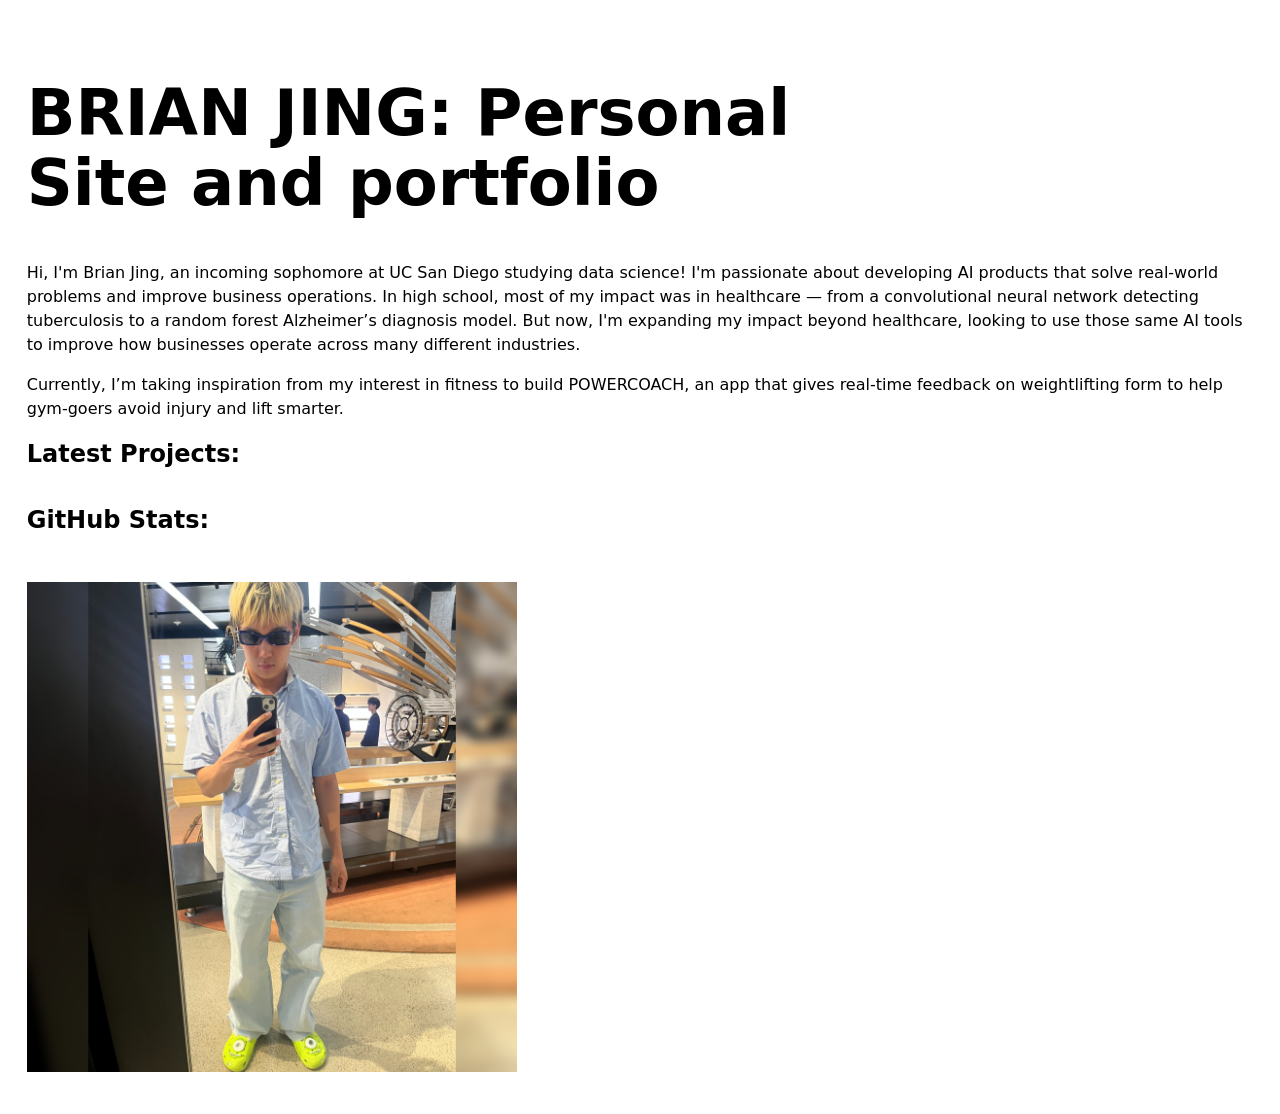
==== index.html @ 596fed6f "Add files via upload" ====
<!DOCTYPE html>
<html lang="en">
<head>
    <meta charset="UTF-8">
    <meta name="viewport" content="width=device-width, initial-scale=1.0">
    <title>Brian Jing's Portfolio</title>
    <link rel="stylesheet" href="style.css">

    <style>
    img.pfp {
        height: 40%;
        width: 40%;
    }
    </style>
</head>
<body>
    <h1>BRIAN JING: Personal Site and portfolio</h1>
    <p>Hi, I'm Brian Jing, an incoming sophomore at UC San Diego studying data science! I'm passionate about developing AI products that solve real-world problems and improve business operations. In high school, most of my impact was in healthcare — from a convolutional neural network detecting tuberculosis to a random forest Alzheimer’s diagnosis model. But now, I'm expanding my impact beyond healthcare, looking to use those same AI tools to improve how businesses operate across many different industries.</p>
    <p>Currently, I’m taking inspiration from my interest in fitness to build POWERCOACH, an app that gives real-time feedback on weightlifting form to help gym-goers avoid injury and lift smarter.</p>
    <h2>Latest Projects:</h2>
    <div class="projects">
    </div>
    <h2>GitHub Stats:</h2>
    <div id="profile-stats">
        <dl></dl>
    </div>
    <img class="pfp" src="images/selfie.png" alt="selfie">
<!-- <script type="module" src="https://brianjjing.github.io/dsc106-lab05/global.js?v=2"></script> -->
<script src="https://brianjjing.github.io/dsc106-lab05/index.js" type="module" defer></script>
</body>
</html>
---- style.css ----
h1, h2, h3, h4, h5, h6 {
  line-height: 1.1; 
  text-wrap: balance; 
}
h1 {
  font-size: 400%; 
}

:root {
  color-scheme: light dark;
  --color-accent: oklch(67% 67% 67);
}

img {
  max-width: 100%;
  height: auto; /* Ensure this is in your style.css */
}

body {
  font: 100%/1.5 system-ui;
  max-width: 135ch;
  margin-inline: auto;
  padding: 1.67rem;
  accent-color: var(--color-accent);
}

input,
textarea,
button {
  font: inherit;
}

form {
  display: grid;
  grid-template-columns: auto 1fr;
  gap: 1em;
}


label {
  display: grid;
  grid-template-columns: subgrid;
  grid-column: 1 / -1;
}

textarea,
button {
  grid-column: 1 / -1; 
}

button {
  justify-self: center;
  padding: 0.5em 1em;
  background-color: var(--color-accent);
  color: white;
  border: none;
  border-radius: 4px;
  cursor: pointer;
}


nav ul {
  display: contents;
}
nav li {
  display: contents;
}
nav {
  --border-color: oklch(50% 10% 200 / 40%);
  display: flex;
  margin-bottom: 2em;
  border-bottom: 1px solid oklch(67% 15% 200);
}
nav a {
  flex: 1;
  text-decoration: none;
  color: inherit;
  text-align: center;
  padding: 0.5em; 
}
nav a.current {
  border-bottom-style: solid;
  border-bottom-width: 0.4em;
  border-bottom-color: var(--border-color);
  padding-bottom: 0.1em;
}
nav a:hover {
  background-color: color-mix(in oklch, var(--color-accent), canvas 85%);
  border-bottom-style: solid;
  border-bottom-width: 0.4em;
  border-bottom-color: var(--color-accent);
  padding-bottom: 0.1em;
}


/* Projects part: */
.projects {
  display: grid;
  grid-template-columns: repeat(auto-fit, minmax(15em, 1fr));
  gap: 1em;
}

.projects-year-text {
  font-family: Baskerville, "Baskerville Old Face", "Hoefler Text", Georgia, serif; 
  font-variant-numeric: oldstyle-nums;
  line-height: 1.5; 
}

#projects-pie-plot {
  max-width: 20em;
  margin-block: 2em;

  overflow: visible;
}

.swatch {
  display: inline-block;
  width: 1em;            /* width of the color box */
  aspect-ratio: 1 / 1;   /* ensures it's a perfect square */
  background-color: var(--color-accent);
  border-radius: 0.25em; /* slight rounding; use 50% for a circle */
  margin-right: 0.5em;   /* space between the swatch and the text */
  vertical-align: middle;
}

.legend {
  flex: 1;
  display: grid;
  grid-template-columns: repeat(auto-fill, minmax(9em, 1fr));
  gap: 0.5em;
  list-style: none;
  padding: 0;
  margin: 1em 0;
}

.legend li {
  display: flex;
  align-items: center;
  gap: 0.3em;
  font-size: 0.9em;
}

.container {
  display: flex;
  align-items: center;
  justify-content: center;
  gap: 2rem;
  padding: 1rem;
  border-radius: 8px;
  width: 100%;
  max-width: 800px;
  margin: 0 auto;
}

svg {
  path {
    transition: 300ms;
    cursor: pointer;
  }

  &:has(path:hover) {
    path:not(:hover) {
      opacity: 0.5;
    }
  } 
}

.selected {
  --color: oklch(60% 45% 0) !important;

  &:is(path) {
    fill: var(--color);
  }

  &:is(path) {
    fill: var(--color);
  }
}

/* Color Scheme: */

.color-scheme {
  position: absolute;
  top: 1rem;
  right: 1rem;
  font-size: 0.8rem;
}
.color-scheme select {
  margin-left: 0.5em;
  border-radius: 0.3em;
  background: transparent;
  color: inherit;
  border: 1px solid currentColor;
}


/* Profile stats */
#profile-stats {
  margin-top: 2rem;
  text-align: center;
}

#profile-stats dl {
  display: grid;
  grid-template-columns: repeat(4, 1fr);
  gap: 0.5rem;
  justify-items: center;
  margin-top: 1rem;
}

#profile-stats dt {
  grid-row: 1;
  font-weight: bold;
}

#profile-stats dd {
  grid-row: 2;
  margin: 0;
}
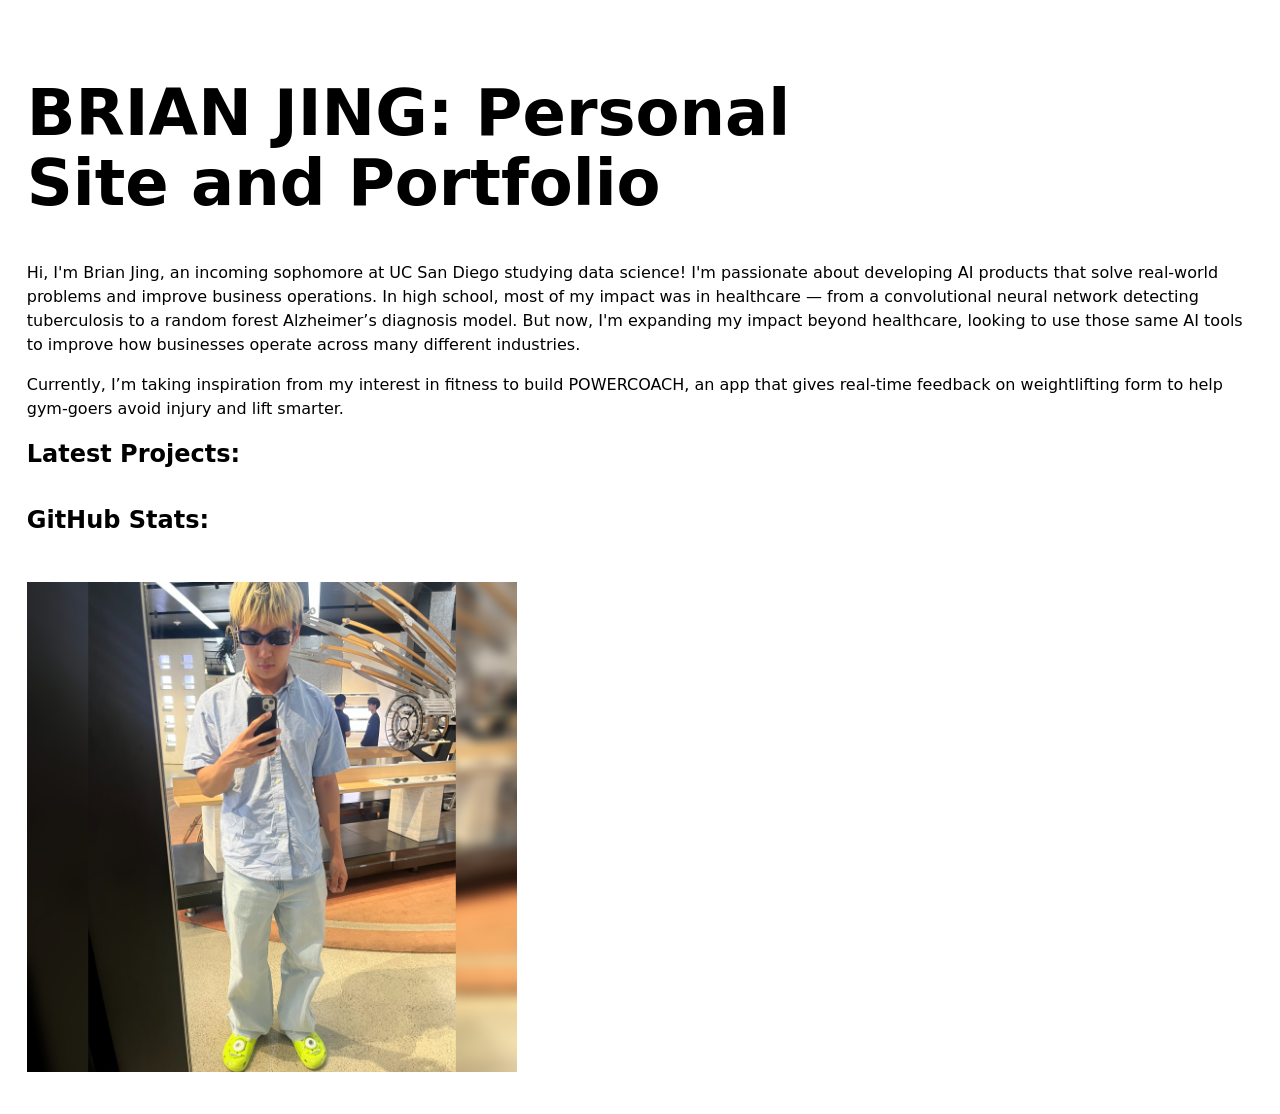
==== commit 5eeeeeda: "downloaded elocuent and exclude node_modules" ====
--- a/index.html
+++ b/index.html
@@ -14,7 +14,7 @@
     </style>
 </head>
 <body>
-    <h1>BRIAN JING: Personal Site and portfolio</h1>
+    <h1>BRIAN JING: Personal Site and Portfolio</h1>
     <p>Hi, I'm Brian Jing, an incoming sophomore at UC San Diego studying data science! I'm passionate about developing AI products that solve real-world problems and improve business operations. In high school, most of my impact was in healthcare — from a convolutional neural network detecting tuberculosis to a random forest Alzheimer’s diagnosis model. But now, I'm expanding my impact beyond healthcare, looking to use those same AI tools to improve how businesses operate across many different industries.</p>
     <p>Currently, I’m taking inspiration from my interest in fitness to build POWERCOACH, an app that gives real-time feedback on weightlifting form to help gym-goers avoid injury and lift smarter.</p>
     <h2>Latest Projects:</h2>
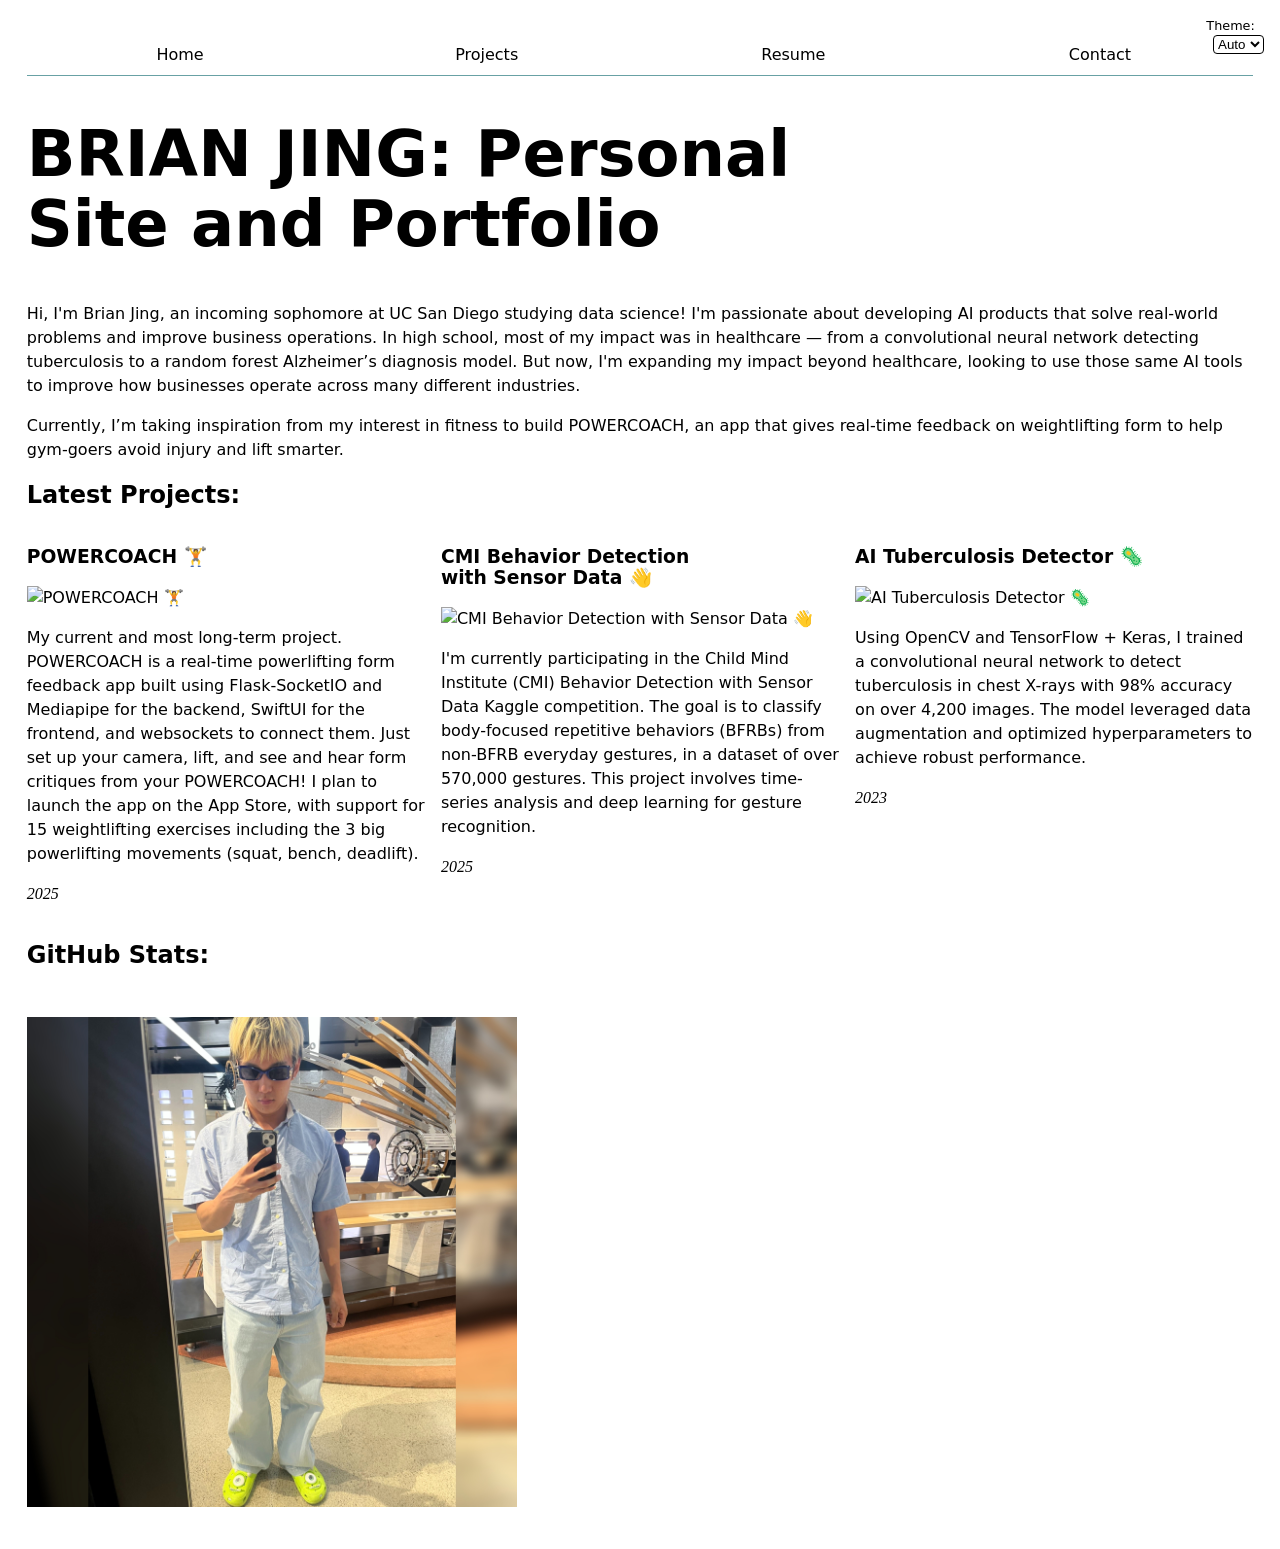
==== commit aded8482: "Changed links to lab06 from lab05" ====
--- a/index.html
+++ b/index.html
@@ -25,7 +25,7 @@
         <dl></dl>
     </div>
     <img class="pfp" src="images/selfie.png" alt="selfie">
-<!-- <script type="module" src="https://brianjjing.github.io/dsc106-lab05/global.js?v=2"></script> -->
-<script src="https://brianjjing.github.io/dsc106-lab05/index.js" type="module" defer></script>
+<!-- <script type="module" src="https://brianjjing.github.io/dsc106-lab06/global.js?v=2"></script> -->
+<script src="https://brianjjing.github.io/dsc106-lab06/index.js" type="module" defer></script>
 </body>
 </html>
